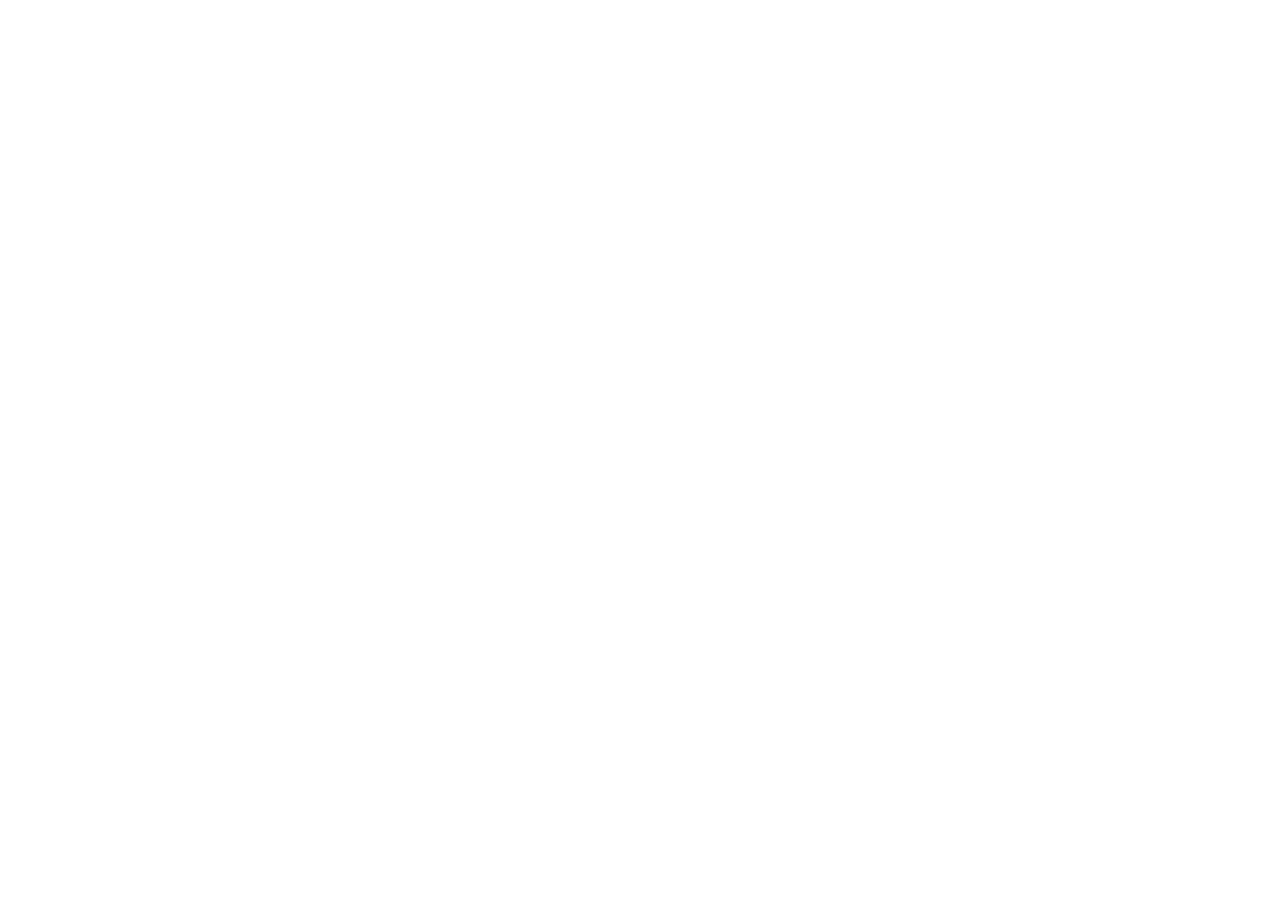
==== peryear.html @ 76a5efc6 "Starting per year visualisation" ====
<!DOCTYPE html>
<html lang="en">
<head>
    <meta charset="UTF-8">
    <title>Box Office 360</title>
    <script src="https://d3js.org/d3.v4.js"></script>
    <link rel="stylesheet" href="css/d3.slider.css"/>
    <script src="scripts/main.js"></script>
    <script src="scripts/d3.slider.js"></script>
</head>
<body>

<div id="year-slider"></div>
</body>
</html>
---- css/d3.slider.css ----
/*
Inspired from http://sujeetsr.github.io/d3.slider/stylesheets/d3.slider.css
*/

.d3slider {
    z-index: 2;
    height: 100%;
    background: none;
}

.d3slider-rect-range {
    fill: #777;
    stroke: none;
}

.d3slider-rect-value {
    fill: none;
    stroke: none;
}

.d3slider-axis {
    position: relative;
    z-index: 1;
    cursor: pointer;
}

.d3slider-axis path {
    display: none;
    fill: none;
    stroke: #000;
    shape-rendering: crispEdges;
}

.d3slider-axis line {
    fill: none;
    stroke: #000;
    shape-rendering: crispEdges;
}

.d3slider text {
    font: 10px sans-serif;
}

.tick.minor text {
    display: none;
}

.tick line {
    stroke-width: 1;
}

.tick.minor line {
    stroke-width: 1;
    stroke: #bbb;
}

.dragger rect {
    fill: #71ACE3;
    stroke: none;
    z-index: 3;
}

.dragger line {
    stroke: #aa0000;
    fill: none;
}

.dragger-outer {
    fill: #fff;
    stroke: #000;
}

.dragger-inner {
    fill: #B30424;
    stroke: none;
}

.min-marker line {
    stroke: #aa0000;
    fill: none;
}

.overlay {
    fill: none;
    pointer-events: all;
    z-index: 1;
}
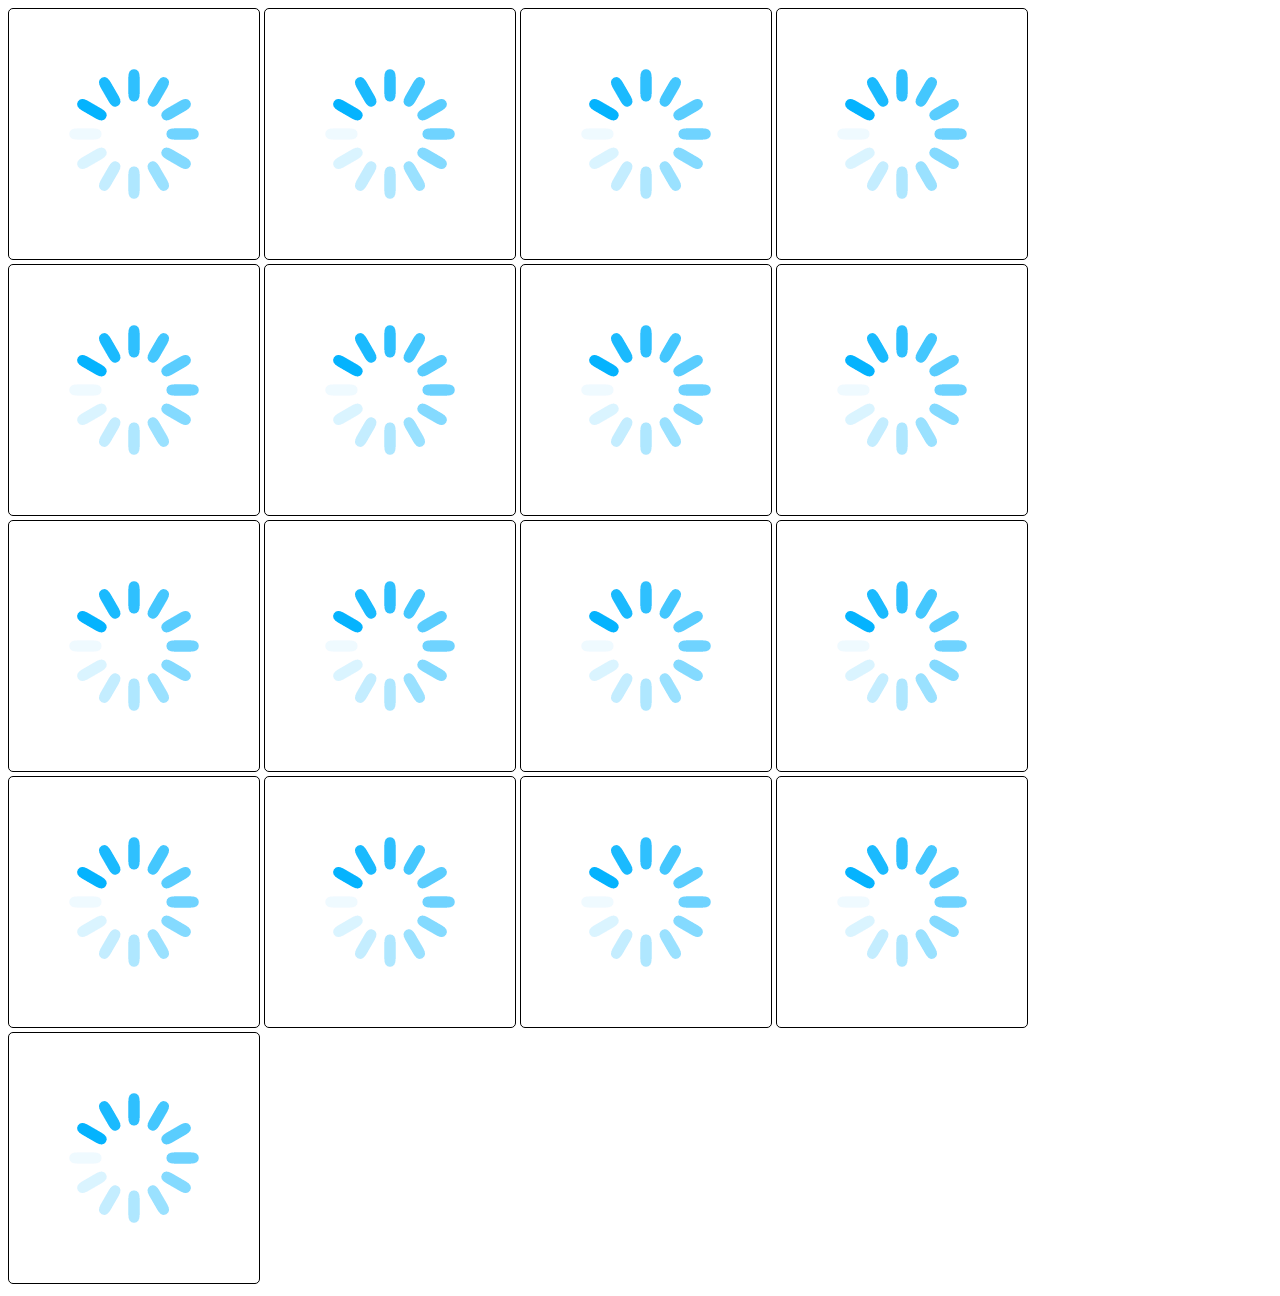
==== commit 86cde753: "Adding blank images" ====
--- a/peryear.html
+++ b/peryear.html
@@ -5,11 +5,35 @@
     <title>Box Office 360</title>
     <script src="https://d3js.org/d3.v4.js"></script>
     <link rel="stylesheet" href="css/d3.slider.css"/>
+    <link rel="stylesheet" href="css/peryear.css"/>
+    <script src="https://ajax.googleapis.com/ajax/libs/jquery/3.1.1/jquery.min.js"></script>
     <script src="scripts/main.js"></script>
     <script src="scripts/d3.slider.js"></script>
 </head>
 <body>
 
 <div id="year-slider"></div>
+
+<div id="movie-tiles">
+    <img class="movie-tile" id="mtile-1" src="img/blank.png">
+    <img class="movie-tile" id="mtile-2" src="img/blank.png">
+    <img class="movie-tile" id="mtile-3" src="img/blank.png">
+    <img class="movie-tile" id="mtile-4" src="img/blank.png">
+    <img class="movie-tile" id="mtile-5" src="img/blank.png">
+    <img class="movie-tile" id="mtile-6" src="img/blank.png">
+    <img class="movie-tile" id="mtile-7" src="img/blank.png">
+    <img class="movie-tile" id="mtile-8" src="img/blank.png">
+    <img class="movie-tile" id="mtile-9" src="img/blank.png">
+    <img class="movie-tile" id="mtile-10" src="img/blank.png">
+    <img class="movie-tile" id="mtile-11" src="img/blank.png">
+    <img class="movie-tile" id="mtile-12" src="img/blank.png">
+    <img class="movie-tile" id="mtile-13" src="img/blank.png">
+    <img class="movie-tile" id="mtile-14" src="img/blank.png">
+    <img class="movie-tile" id="mtile-15" src="img/blank.png">
+    <img class="movie-tile" id="mtile-16" src="img/blank.png">
+    <img class="movie-tile" id="mtile-17" src="img/blank.png">
+
+</div>
+
 </body>
 </html>--- a/css/peryear.css
+++ b/css/peryear.css
@@ -0,0 +1,10 @@
+img {
+    background: url(../img/loading.gif) 50% no-repeat;
+    border: 1px solid black;
+    border-radius: 5px;
+}
+
+.movie-tile{
+    width:250px;
+    height:250px;
+}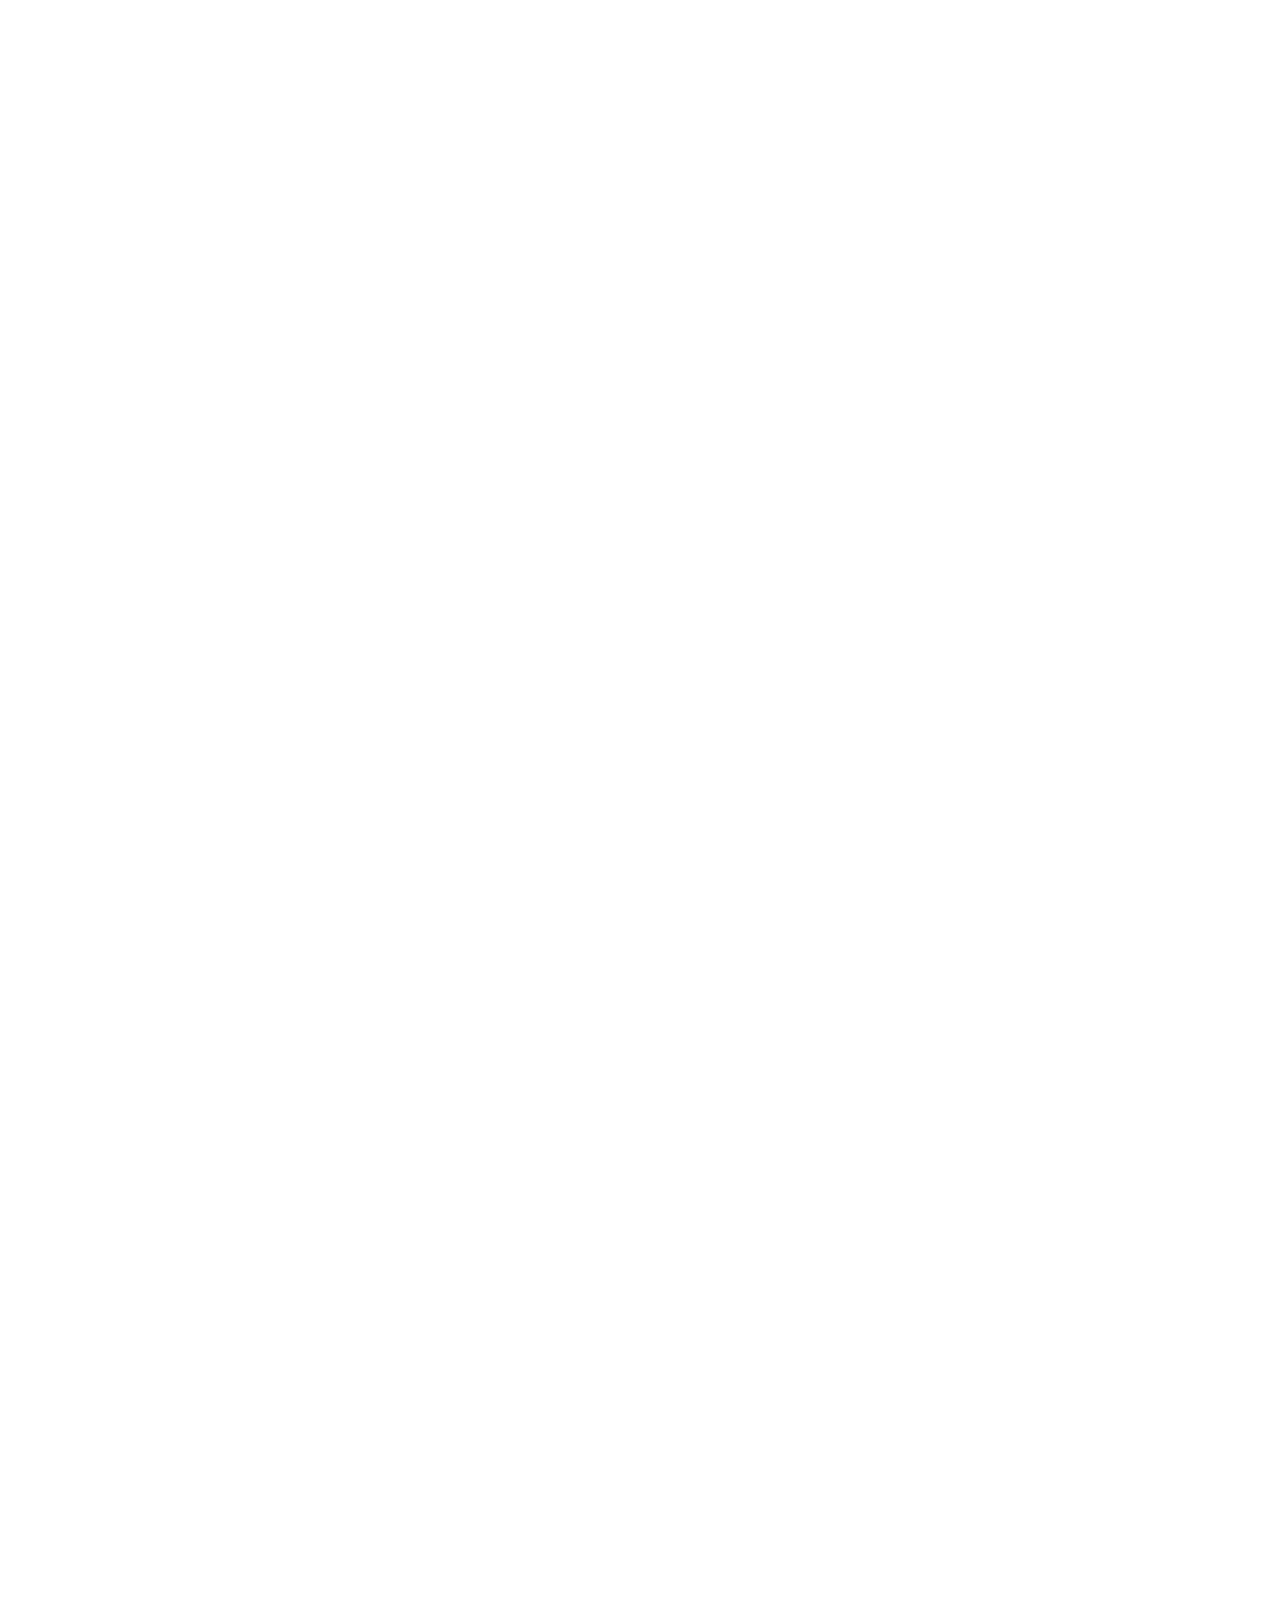
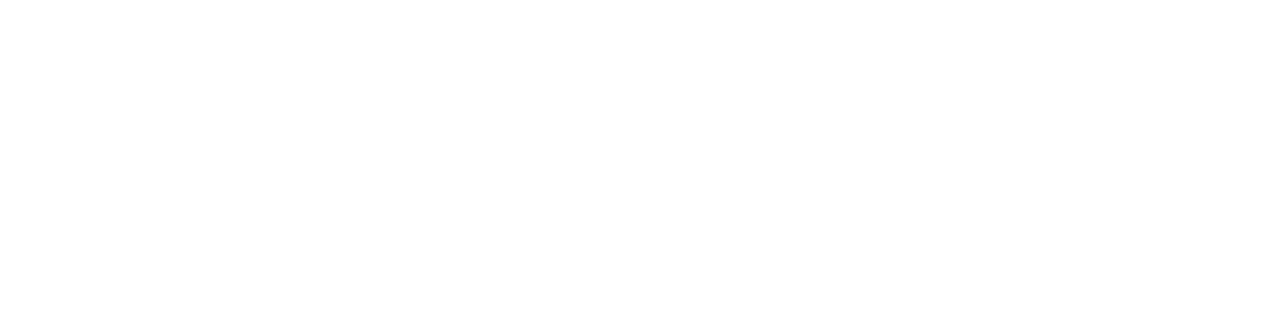
==== commit 7875b4b7: "changes before styling" ====
--- a/peryear.html
+++ b/peryear.html
@@ -25,13 +25,13 @@
     <img class="movie-tile" id="mtile-8" src="img/blank.png">
     <img class="movie-tile" id="mtile-9" src="img/blank.png">
     <img class="movie-tile" id="mtile-10" src="img/blank.png">
-    <img class="movie-tile" id="mtile-11" src="img/blank.png">
-    <img class="movie-tile" id="mtile-12" src="img/blank.png">
-    <img class="movie-tile" id="mtile-13" src="img/blank.png">
-    <img class="movie-tile" id="mtile-14" src="img/blank.png">
-    <img class="movie-tile" id="mtile-15" src="img/blank.png">
-    <img class="movie-tile" id="mtile-16" src="img/blank.png">
-    <img class="movie-tile" id="mtile-17" src="img/blank.png">
+    <!--<img class="movie-tile" id="mtile-11" src="img/blank.png">-->
+    <!--<img class="movie-tile" id="mtile-12" src="img/blank.png">-->
+    <!--<img class="movie-tile" id="mtile-13" src="img/blank.png">-->
+    <!--<img class="movie-tile" id="mtile-14" src="img/blank.png">-->
+    <!--<img class="movie-tile" id="mtile-15" src="img/blank.png">-->
+    <!--<img class="movie-tile" id="mtile-16" src="img/blank.png">-->
+    <!--<img class="movie-tile" id="mtile-17" src="img/blank.png">-->
 
 </div>
 
--- a/css/peryear.css
+++ b/css/peryear.css
@@ -1,10 +1,8 @@
-img {
+.movie-tile img {
+    width:250px;
+    height:250px;
     background: url(../img/loading.gif) 50% no-repeat;
     border: 1px solid black;
     border-radius: 5px;
-}
 
-.movie-tile{
-    width:250px;
-    height:250px;
 }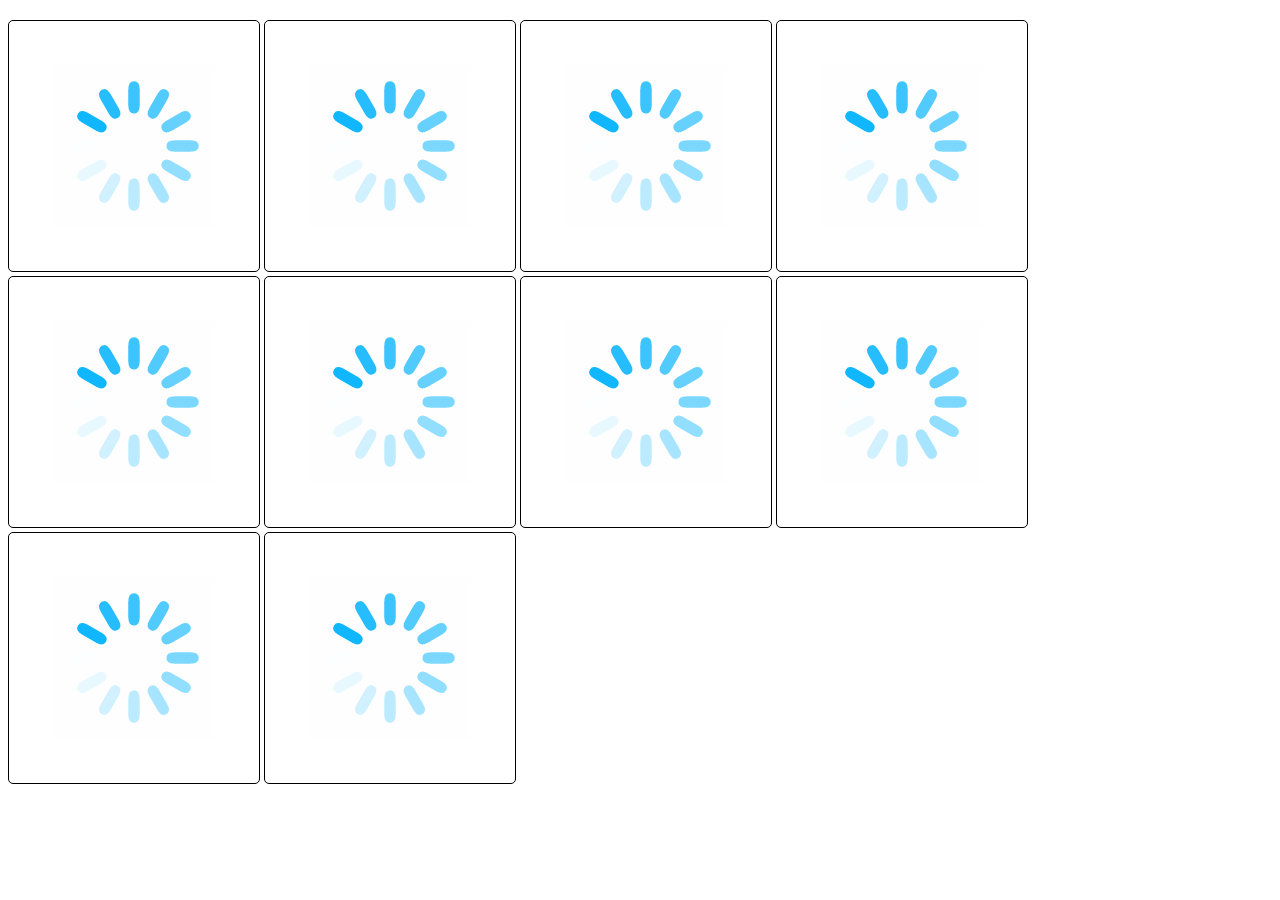
==== commit c453466e: "styling" ====
--- a/peryear.html
+++ b/peryear.html
@@ -15,16 +15,21 @@
 <div id="year-slider"></div>
 
 <div id="movie-tiles">
+
+    <div id="tiles-large">
     <img class="movie-tile" id="mtile-1" src="img/blank.png">
     <img class="movie-tile" id="mtile-2" src="img/blank.png">
     <img class="movie-tile" id="mtile-3" src="img/blank.png">
     <img class="movie-tile" id="mtile-4" src="img/blank.png">
+    </div>
+    <div id="tiles-small">
     <img class="movie-tile" id="mtile-5" src="img/blank.png">
     <img class="movie-tile" id="mtile-6" src="img/blank.png">
     <img class="movie-tile" id="mtile-7" src="img/blank.png">
     <img class="movie-tile" id="mtile-8" src="img/blank.png">
     <img class="movie-tile" id="mtile-9" src="img/blank.png">
     <img class="movie-tile" id="mtile-10" src="img/blank.png">
+    </div>
     <!--<img class="movie-tile" id="mtile-11" src="img/blank.png">-->
     <!--<img class="movie-tile" id="mtile-12" src="img/blank.png">-->
     <!--<img class="movie-tile" id="mtile-13" src="img/blank.png">-->
--- a/css/d3.slider.css
+++ b/css/d3.slider.css
@@ -84,4 +84,4 @@
     fill: none;
     pointer-events: all;
     z-index: 1;
-}
+}--- a/css/peryear.css
+++ b/css/peryear.css
@@ -1,8 +1,114 @@
-.movie-tile img {
+#movie-tiles img {
     width:250px;
     height:250px;
     background: url(../img/loading.gif) 50% no-repeat;
     border: 1px solid black;
     border-radius: 5px;
 
+}
+
+img {
+    width:250px;
+    height:250px;
+}
+
+#barChart {
+
+    float: left;
+    display: inline-block;
+    width: 650px;
+    height: 450px;
+    margin-top: 10px;
+    border: 1.5px solid;
+}
+
+#year-slider {
+
+
+    width: 1200px;
+    color: #fff;
+
+}
+
+
+.mtile-large {
+    width:250px;
+    height:250px;
+    background: url(../img/loading.gif) 50% no-repeat;
+    border: 1px solid black;
+    border-radius: 5px;
+    margin-bottom: auto;
+}
+
+
+.mtile-small {
+    width:125px;
+    height:125px;
+    background: url(../img/loading.gif) 50% no-repeat;
+    border: 1px solid black;
+    border-radius: 5px;
+    margin-bottom: auto;
+}
+
+button {
+    width: 250px;
+    height: 50px;
+}
+
+#movie-tile span{
+    text-align:center;
+    display:block;
+    height: 450px;
+    border: 1.5px solid;
+}
+
+.bars {
+
+    fill: #B30424;
+}
+
+#movie-tiles {
+
+
+    margin-top: 20px;
+}
+
+#firstDiv{
+
+    height: auto;
+}
+#details {
+
+    display: inline-block;
+    width: 450px;
+    height: 450px;
+    margin-left: 10px;
+
+    border: 1.5px solid;
+    margin-top: 10px;
+
+}
+
+#firstDiv{
+
+
+    height: 450px;
+
+}
+
+#details div{
+
+    margin-top: 10px;
+    color: steelblue;
+    font-family: "Comic Sans MS";
+}
+
+#sort-buttons {
+
+    margin-top: 20px;
+}
+
+#content2 > div {
+
+    margin-top: 20px;
 }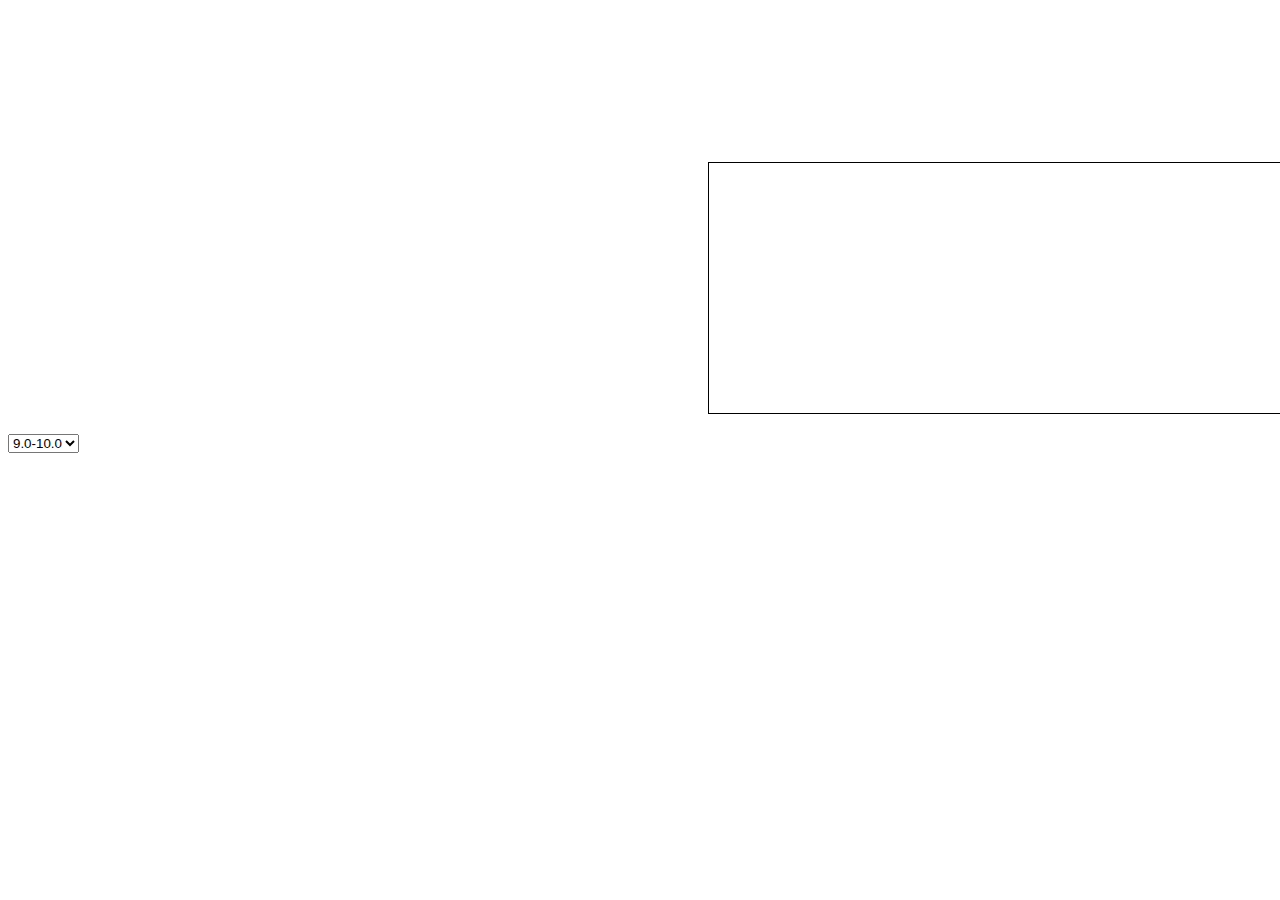
==== commit ff7201f9: "Changes after waiting for ashwini" ====
--- a/peryear.html
+++ b/peryear.html
@@ -8,37 +8,51 @@
     <link rel="stylesheet" href="css/peryear.css"/>
     <script src="https://ajax.googleapis.com/ajax/libs/jquery/3.1.1/jquery.min.js"></script>
     <script src="scripts/main.js"></script>
+    <!--<script src="scripts/main.js"></script>-->
     <script src="scripts/d3.slider.js"></script>
 </head>
 <body>
 
 <div id="year-slider"></div>
 
-<div id="movie-tiles">
+<div>
+<div id="barChart">
+    <svg id="barChartsvg">
+        <g id="barChartg">
 
-    <div id="tiles-large">
-    <img class="movie-tile" id="mtile-1" src="img/blank.png">
-    <img class="movie-tile" id="mtile-2" src="img/blank.png">
-    <img class="movie-tile" id="mtile-3" src="img/blank.png">
-    <img class="movie-tile" id="mtile-4" src="img/blank.png">
-    </div>
-    <div id="tiles-small">
-    <img class="movie-tile" id="mtile-5" src="img/blank.png">
-    <img class="movie-tile" id="mtile-6" src="img/blank.png">
-    <img class="movie-tile" id="mtile-7" src="img/blank.png">
-    <img class="movie-tile" id="mtile-8" src="img/blank.png">
-    <img class="movie-tile" id="mtile-9" src="img/blank.png">
-    <img class="movie-tile" id="mtile-10" src="img/blank.png">
-    </div>
-    <!--<img class="movie-tile" id="mtile-11" src="img/blank.png">-->
-    <!--<img class="movie-tile" id="mtile-12" src="img/blank.png">-->
-    <!--<img class="movie-tile" id="mtile-13" src="img/blank.png">-->
-    <!--<img class="movie-tile" id="mtile-14" src="img/blank.png">-->
-    <!--<img class="movie-tile" id="mtile-15" src="img/blank.png">-->
-    <!--<img class="movie-tile" id="mtile-16" src="img/blank.png">-->
-    <!--<img class="movie-tile" id="mtile-17" src="img/blank.png">-->
+        </g>
+    </svg>
+</div>
 
+<div id="details">
+    <div id="movie"></div>
+    <div id="director"></div>
+    <div id="actors"></div>
+    <div id="genre"></div>
 </div>
+</div>
+
+
+<div id="sort-buttons"></div>
+<div id="sort-lists"></div>
+<form>
+    <select id="rating-list" >
+        <option value="9">9.0-10.0</option>
+        <option value="8">8.0-9.0</option>
+        <option value="7">7.0-8.0</option>
+        <option value="6">6.0-7.0</option>
+        <option value="5">5.0-6.0</option>
+        <option value="4">4.0-5.0</option>
+        <option value="3">3.0-4.0</option>
+        <option value="2">2.0-3.0</option>
+        <option value="1">1.0-2.0</option>
+        <option value="0">0.0-1.0</option>
+
+    </select>
+</form>
+
+<div id="movie-tiles"> </div>
+
 
 </body>
 </html>--- a/css/peryear.css
+++ b/css/peryear.css
@@ -1,61 +1,26 @@
-#movie-tiles img {
+img {
+    width:250px;
+    height:250px;
+}
+
+
+.movie-tile {
     width:250px;
     height:250px;
     background: url(../img/loading.gif) 50% no-repeat;
     border: 1px solid black;
     border-radius: 5px;
-
-}
-
-img {
-    width:250px;
-    height:250px;
-}
-
-#barChart {
-
-    float: left;
-    display: inline-block;
-    width: 650px;
-    height: 450px;
-    margin-top: 10px;
-    border: 1.5px solid;
-}
-
-#year-slider {
-
-
-    width: 1200px;
-    color: #fff;
-
-}
-
-
-.mtile-large {
-    width:250px;
-    height:250px;
-    background: url(../img/loading.gif) 50% no-repeat;
-    border: 1px solid black;
-    border-radius: 5px;
+    position: relative;
     margin-bottom: auto;
 }
 
-
-.mtile-small {
-    width:125px;
-    height:125px;
-    background: url(../img/loading.gif) 50% no-repeat;
-    border: 1px solid black;
-    border-radius: 5px;
-    margin-bottom: auto;
-}
 
 button {
     width: 250px;
     height: 50px;
 }
 
-#movie-tile span{
+.movie-tile span{
     text-align:center;
     display:block;
     height: 450px;
@@ -67,32 +32,12 @@
     fill: #B30424;
 }
 
-#movie-tiles {
-
-
-    margin-top: 20px;
-}
-
-#firstDiv{
-
-    height: auto;
-}
 #details {
 
-    display: inline-block;
-    width: 450px;
-    height: 450px;
-    margin-left: 10px;
-
+    margin-left: 700px;
+    width: 650px;
+    height: 250px;
     border: 1.5px solid;
-    margin-top: 10px;
-
-}
-
-#firstDiv{
-
-
-    height: 450px;
 
 }
 
@@ -108,7 +53,7 @@
     margin-top: 20px;
 }
 
-#content2 > div {
+#movie-tiles {
 
     margin-top: 20px;
-}+}
